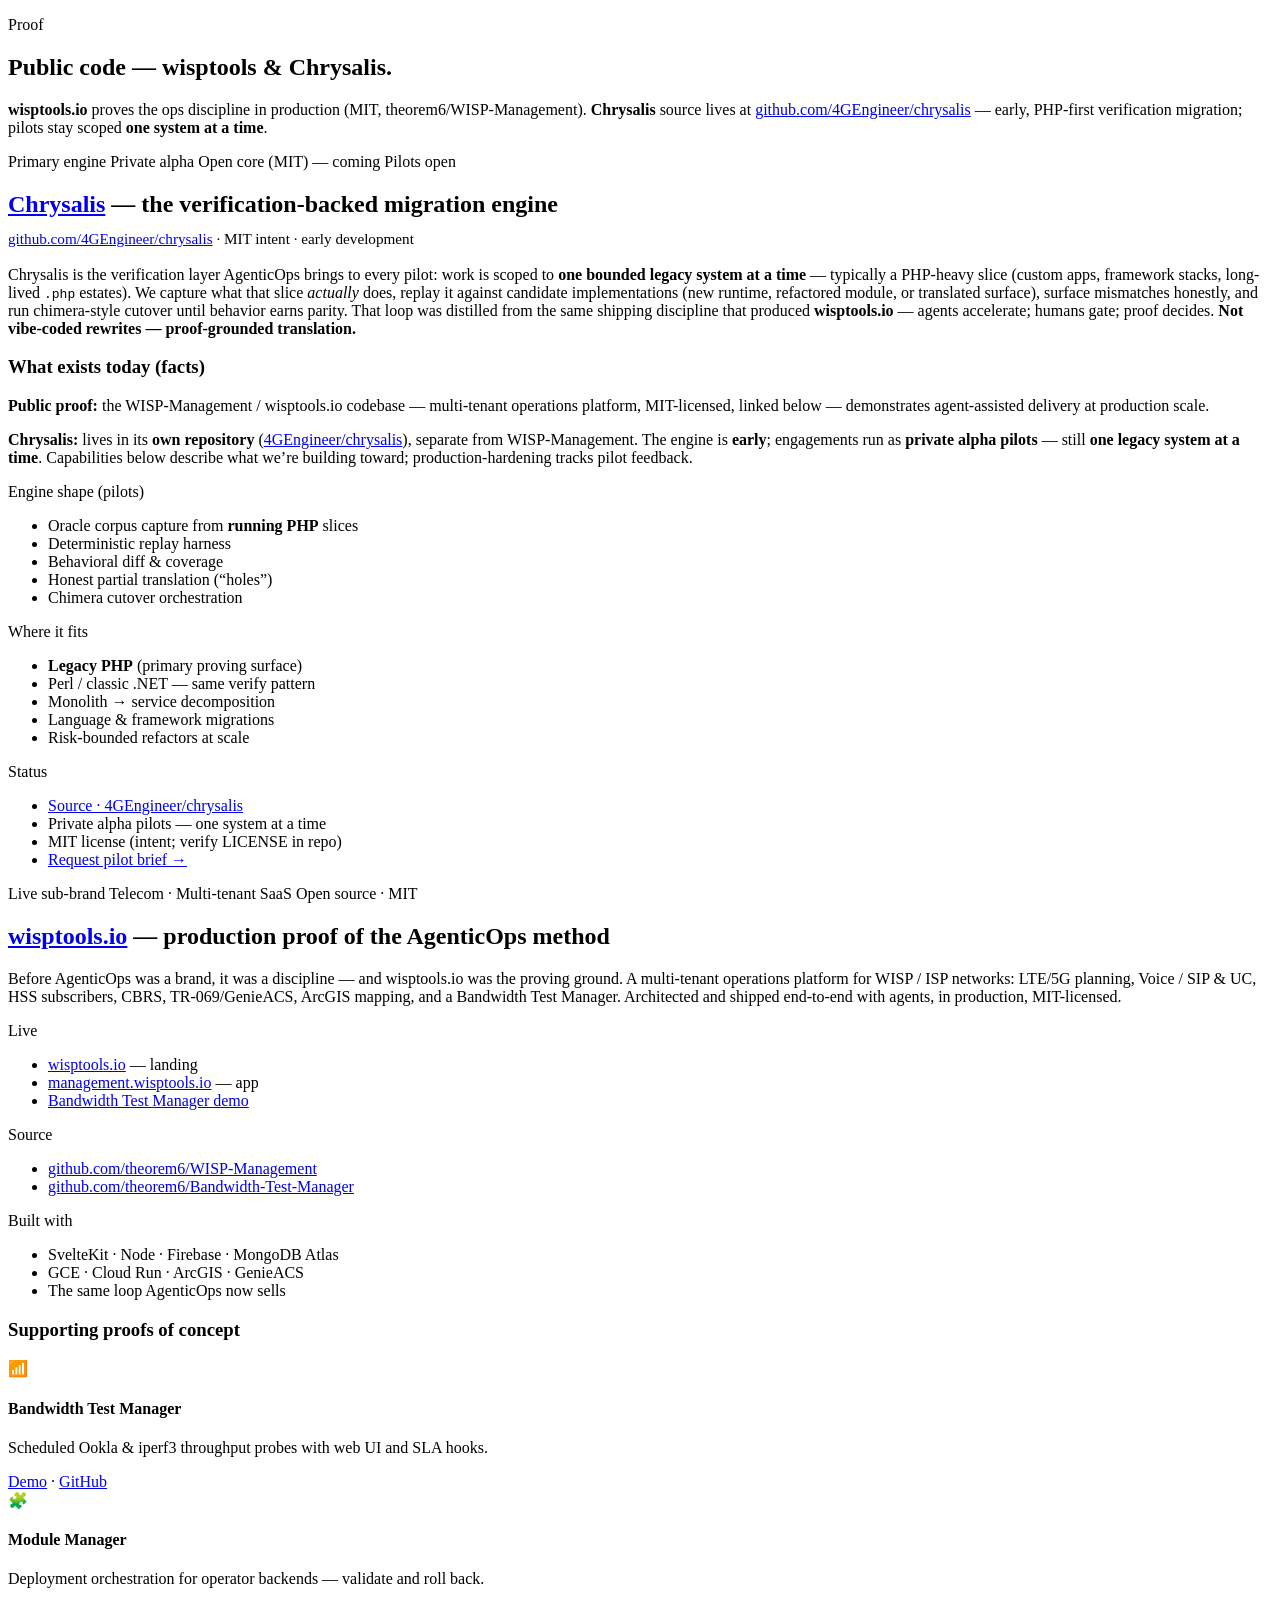
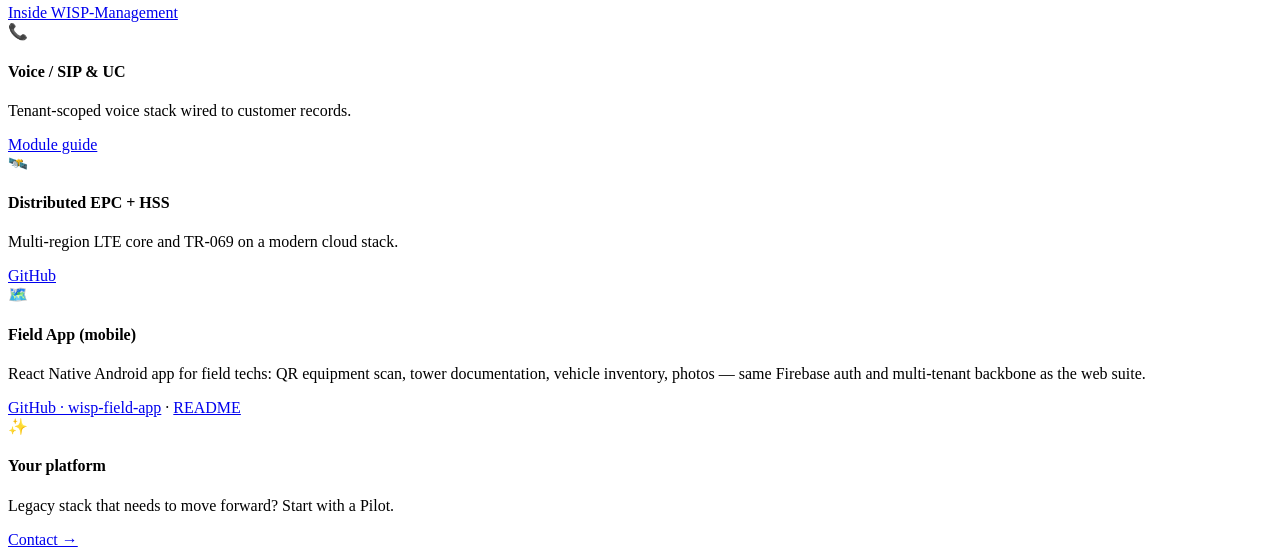
==== brand/agenticops-web/proof.html @ d4102ce5 "AgenticOps: link Chrysalis GitHub (4GEngineer/chrysalis), docs and 404 Co-authored-by: Cursor <curso" ====
<!DOCTYPE html>
<html lang="en">
<head>
  <meta charset="utf-8" />
  <meta name="viewport" content="width=device-width, initial-scale=1" />
  <title>Proof · Chrysalis &amp; wisptools.io · AgenticOps</title>
  <meta name="description" content="Proof: wisptools.io (MIT) + Chrysalis source github.com/4GEngineer/chrysalis — PHP-first verification migration, one system at a time." />
  <meta name="theme-color" content="#020208" />
  <link rel="canonical" href="https://agenticop.io/proof.html" />
  <link rel="icon" href="/logo.svg" type="image/svg+xml" />
  <link href="https://fonts.googleapis.com/css2?family=DM+Sans:ital,opsz,wght@0,9..40,400;0,9..40,500;0,9..40,600;0,9..40,700&amp;family=JetBrains+Mono:wght@400;500;600&amp;display=swap" rel="stylesheet" />
  <link rel="stylesheet" href="/agenticops.css" />
</head>
<body class="ao-page" data-ao-page="proof">
  <div class="ao-bg-fx" aria-hidden="true"><div class="ao-vignette"></div><div class="ao-orb ao-orb-a"></div><div class="ao-orb ao-orb-b"></div><div class="ao-grid"></div><div class="ao-noise"></div></div>
  <header class="ao-nav" role="banner" id="ao-site-nav"></header>

  <main class="ao-page-main">
    <section class="ao-section ao-page-hero">
      <div class="ao-wrap">
        <p class="ao-kicker">Proof</p>
        <h1 class="ao-page-title">Public code — wisptools &amp; Chrysalis.</h1>
        <p class="ao-sub">
          <strong>wisptools.io</strong> proves the ops discipline in production (MIT, theorem6/WISP-Management).
          <strong>Chrysalis</strong> source lives at <a href="https://github.com/4GEngineer/chrysalis" target="_blank" rel="noopener">github.com/4GEngineer/chrysalis</a> — early, PHP-first verification migration; pilots stay scoped <strong>one system at a time</strong>.
        </p>
      </div>
    </section>

    <section class="ao-section">
      <div class="ao-wrap">
        <article id="chrysalis" class="ao-feature ao-feature-primary">
          <div class="ao-feature-meta">
            <span class="ao-pill ao-pill-primary">Primary engine</span>
            <span class="ao-pill ao-pill-private">Private alpha</span>
            <span class="ao-pill">Open core (MIT) — coming</span>
            <span class="ao-pill">Pilots open</span>
          </div>
          <h2 class="ao-feature-title">
            <a href="https://github.com/4GEngineer/chrysalis" target="_blank" rel="noopener">Chrysalis</a>
            <span class="ao-feature-sub">— the verification-backed migration engine</span>
          </h2>
          <p style="margin-top:-8px;margin-bottom:18px;font-size:0.95rem;">
            <a href="https://github.com/4GEngineer/chrysalis" target="_blank" rel="noopener">github.com/4GEngineer/chrysalis</a>
            · MIT intent · early development
          </p>
          <p>
            Chrysalis is the verification layer AgenticOps brings to every pilot: work is scoped to
            <strong>one bounded legacy system at a time</strong> — typically a PHP-heavy slice (custom
            apps, framework stacks, long-lived <code>.php</code> estates). We capture what that slice
            <em>actually</em> does, replay it against candidate implementations (new runtime, refactored
            module, or translated surface), surface mismatches honestly, and run chimera-style cutover
            until behavior earns parity. That loop was distilled from the same shipping discipline that
            produced <strong>wisptools.io</strong> — agents accelerate; humans gate; proof decides.
            <strong>Not vibe-coded rewrites — proof-grounded translation.</strong>
          </p>
          <div class="ao-proof-reality">
            <h3>What exists today (facts)</h3>
            <p>
              <strong>Public proof:</strong> the WISP-Management / wisptools.io codebase — multi-tenant
              operations platform, MIT-licensed, linked below — demonstrates agent-assisted delivery at
              production scale.
            </p>
            <p>
              <strong>Chrysalis:</strong> lives in its <strong>own repository</strong>
              (<a href="https://github.com/4GEngineer/chrysalis" target="_blank" rel="noopener">4GEngineer/chrysalis</a>),
              separate from WISP-Management. The engine is <strong>early</strong>; engagements run as
              <strong>private alpha pilots</strong> — still <strong>one legacy system at a time</strong>.
              Capabilities below describe what we’re building toward; production-hardening tracks pilot feedback.
            </p>
          </div>
          <div class="ao-feature-grid">
            <div>
              <p class="ao-feature-label">Engine shape (pilots)</p>
              <ul class="ao-bullets">
                <li>Oracle corpus capture from <strong>running PHP</strong> slices</li>
                <li>Deterministic replay harness</li>
                <li>Behavioral diff &amp; coverage</li>
                <li>Honest partial translation (“holes”)</li>
                <li>Chimera cutover orchestration</li>
              </ul>
            </div>
            <div>
              <p class="ao-feature-label">Where it fits</p>
              <ul class="ao-bullets">
                <li><strong>Legacy PHP</strong> (primary proving surface)</li>
                <li>Perl / classic .NET — same verify pattern</li>
                <li>Monolith → service decomposition</li>
                <li>Language &amp; framework migrations</li>
                <li>Risk-bounded refactors at scale</li>
              </ul>
            </div>
            <div>
              <p class="ao-feature-label">Status</p>
              <ul class="ao-bullets">
                <li><a href="https://github.com/4GEngineer/chrysalis" target="_blank" rel="noopener">Source · 4GEngineer/chrysalis</a></li>
                <li>Private alpha pilots — one system at a time</li>
                <li>MIT license (intent; verify LICENSE in repo)</li>
                <li><a href="/contact.html">Request pilot brief →</a></li>
              </ul>
            </div>
          </div>
        </article>

        <article class="ao-feature ao-feature-secondary">
          <div class="ao-feature-meta">
            <span class="ao-pill ao-pill-accent">Live sub-brand</span>
            <span class="ao-pill">Telecom · Multi-tenant SaaS</span>
            <span class="ao-pill">Open source · MIT</span>
          </div>
          <h2 class="ao-feature-title">
            <a href="https://wisptools.io" target="_blank" rel="noopener">wisptools.io</a>
            <span class="ao-feature-sub">— production proof of the AgenticOps method</span>
          </h2>
          <p>
            Before AgenticOps was a brand, it was a discipline — and wisptools.io was the
            proving ground. A multi-tenant operations platform for WISP / ISP networks:
            LTE/5G planning, Voice / SIP &amp; UC, HSS subscribers, CBRS, TR-069/GenieACS,
            ArcGIS mapping, and a Bandwidth Test Manager. Architected and shipped
            end-to-end with agents, in production, MIT-licensed.
          </p>
          <div class="ao-feature-grid">
            <div>
              <p class="ao-feature-label">Live</p>
              <ul class="ao-bullets">
                <li><a href="https://wisptools.io" target="_blank" rel="noopener">wisptools.io</a> — landing</li>
                <li><a href="https://management.wisptools.io/login" target="_blank" rel="noopener">management.wisptools.io</a> — app</li>
                <li><a href="https://hss.wisptools.io/netperf/" target="_blank" rel="noopener">Bandwidth Test Manager demo</a></li>
              </ul>
            </div>
            <div>
              <p class="ao-feature-label">Source</p>
              <ul class="ao-bullets">
                <li><a href="https://github.com/theorem6/WISP-Management" target="_blank" rel="noopener">github.com/theorem6/WISP-Management</a></li>
                <li><a href="https://github.com/theorem6/Bandwidth-Test-Manager" target="_blank" rel="noopener">github.com/theorem6/Bandwidth-Test-Manager</a></li>
              </ul>
            </div>
            <div>
              <p class="ao-feature-label">Built with</p>
              <ul class="ao-bullets">
                <li>SvelteKit · Node · Firebase · MongoDB Atlas</li>
                <li>GCE · Cloud Run · ArcGIS · GenieACS</li>
                <li>The same loop AgenticOps now sells</li>
              </ul>
            </div>
          </div>
        </article>

        <h3 class="ao-h3">Supporting proofs of concept</h3>
        <div class="ao-cards ao-cards-3">
          <article class="ao-card ao-card-poc">
            <div class="ao-card-icon">📶</div>
            <h4>Bandwidth Test Manager</h4>
            <p>Scheduled Ookla &amp; iperf3 throughput probes with web UI and SLA hooks.</p>
            <div class="ao-card-links">
              <a href="https://hss.wisptools.io/netperf/" target="_blank" rel="noopener">Demo</a>
              <span>·</span>
              <a href="https://github.com/theorem6/Bandwidth-Test-Manager" target="_blank" rel="noopener">GitHub</a>
            </div>
          </article>
          <article class="ao-card ao-card-poc">
            <div class="ao-card-icon">🧩</div>
            <h4>Module Manager</h4>
            <p>Deployment orchestration for operator backends — validate and roll back.</p>
            <div class="ao-card-links">
              <a href="https://github.com/theorem6/WISP-Management" target="_blank" rel="noopener">Inside WISP-Management</a>
            </div>
          </article>
          <article class="ao-card ao-card-poc">
            <div class="ao-card-icon">📞</div>
            <h4>Voice / SIP &amp; UC</h4>
            <p>Tenant-scoped voice stack wired to customer records.</p>
            <div class="ao-card-links">
              <a href="https://github.com/theorem6/WISP-Management/blob/main/docs/guides/VOICE_SIP_UC_MODULE.md" target="_blank" rel="noopener">Module guide</a>
            </div>
          </article>
          <article class="ao-card ao-card-poc">
            <div class="ao-card-icon">🛰️</div>
            <h4>Distributed EPC + HSS</h4>
            <p>Multi-region LTE core and TR-069 on a modern cloud stack.</p>
            <div class="ao-card-links">
              <a href="https://github.com/theorem6/WISP-Management" target="_blank" rel="noopener">GitHub</a>
            </div>
          </article>
          <article class="ao-card ao-card-poc">
            <div class="ao-card-icon">🗺️</div>
            <h4>Field App (mobile)</h4>
            <p>
              React Native Android app for field techs: QR equipment scan, tower documentation,
              vehicle inventory, photos — same Firebase auth and multi-tenant backbone as the web suite.
            </p>
            <div class="ao-card-links">
              <a href="https://github.com/theorem6/WISP-Management/tree/main/wisp-field-app" target="_blank" rel="noopener">GitHub · wisp-field-app</a>
              <span>·</span>
              <a href="https://github.com/theorem6/WISP-Management/blob/main/wisp-field-app/README.md" target="_blank" rel="noopener">README</a>
            </div>
          </article>
          <article class="ao-card ao-card-poc ao-card-coming">
            <div class="ao-card-icon">✨</div>
            <h4>Your platform</h4>
            <p>Legacy stack that needs to move forward? Start with a Pilot.</p>
            <div class="ao-card-links"><a href="/contact.html">Contact →</a></div>
          </article>
        </div>
      </div>
    </section>
  </main>

  <footer class="ao-footer" id="ao-site-footer"></footer>
  <script src="/ao-layout.js" defer></script>
</body>
</html>
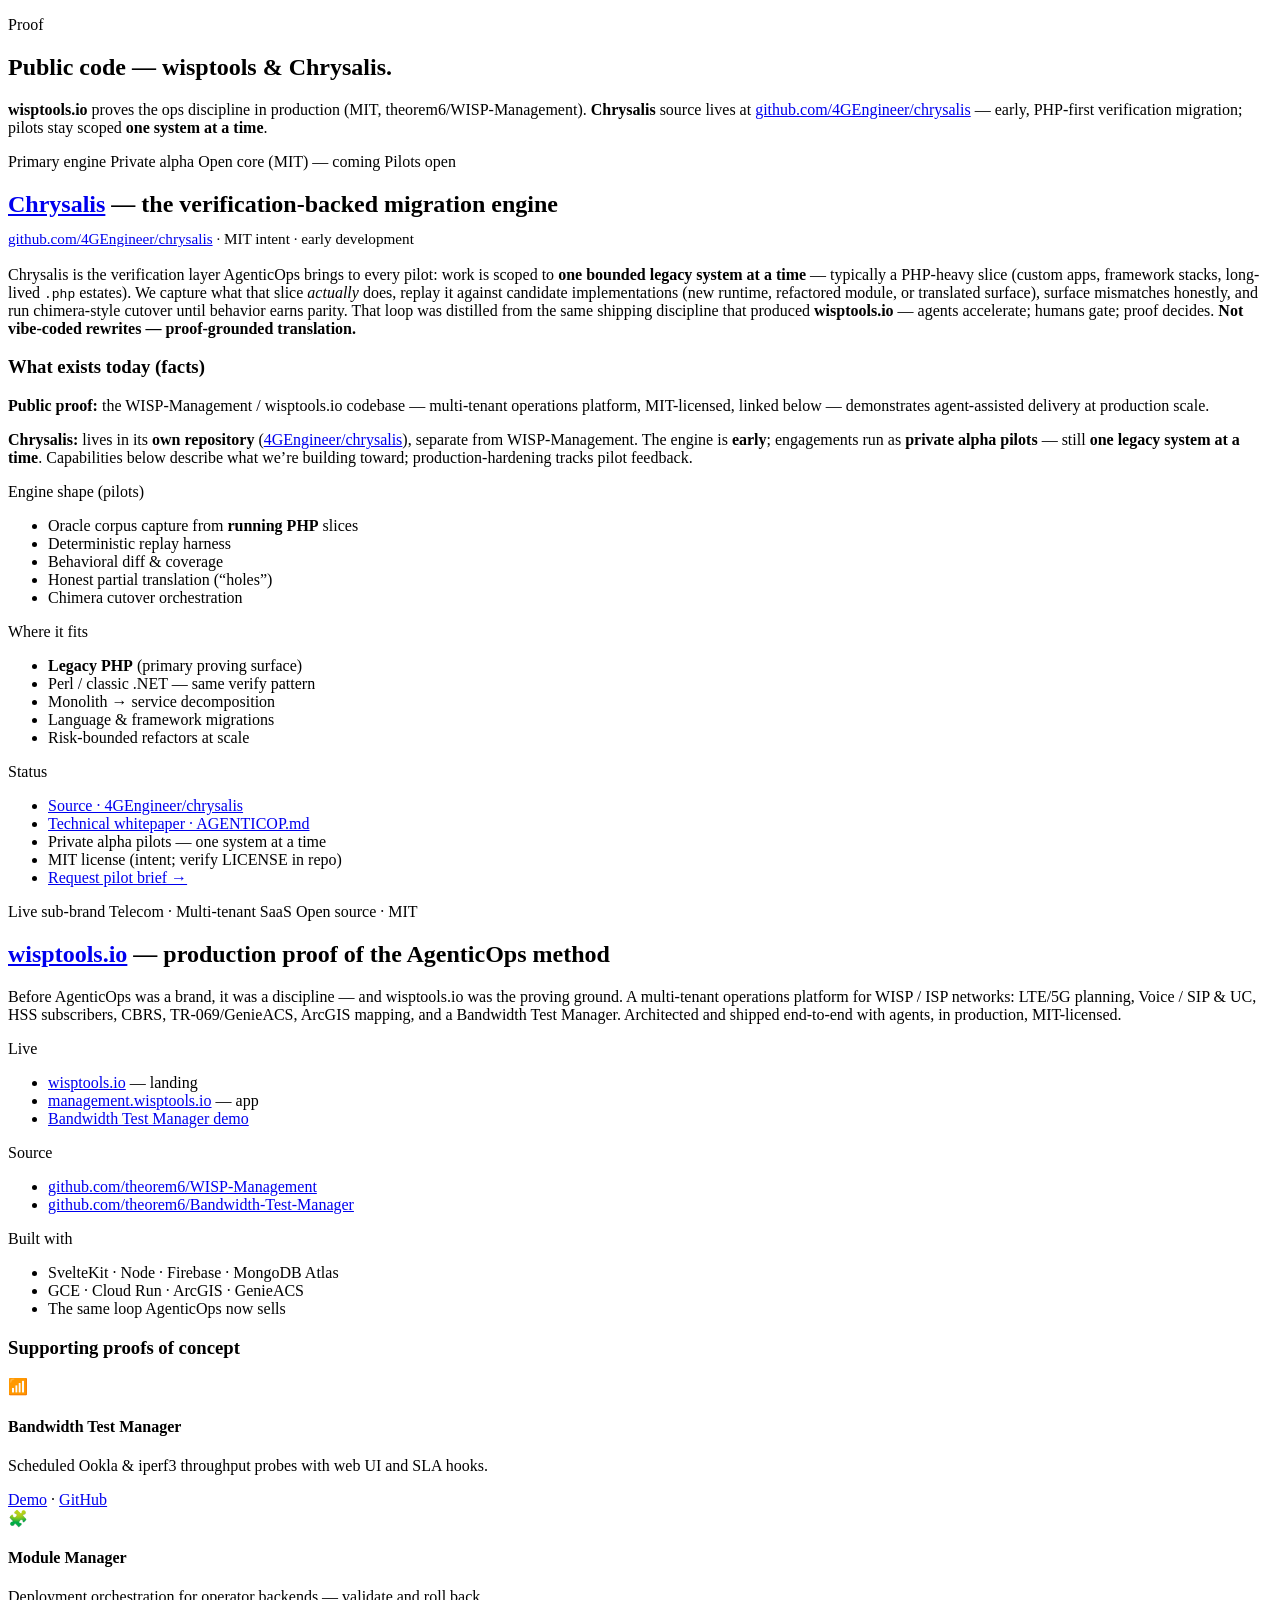
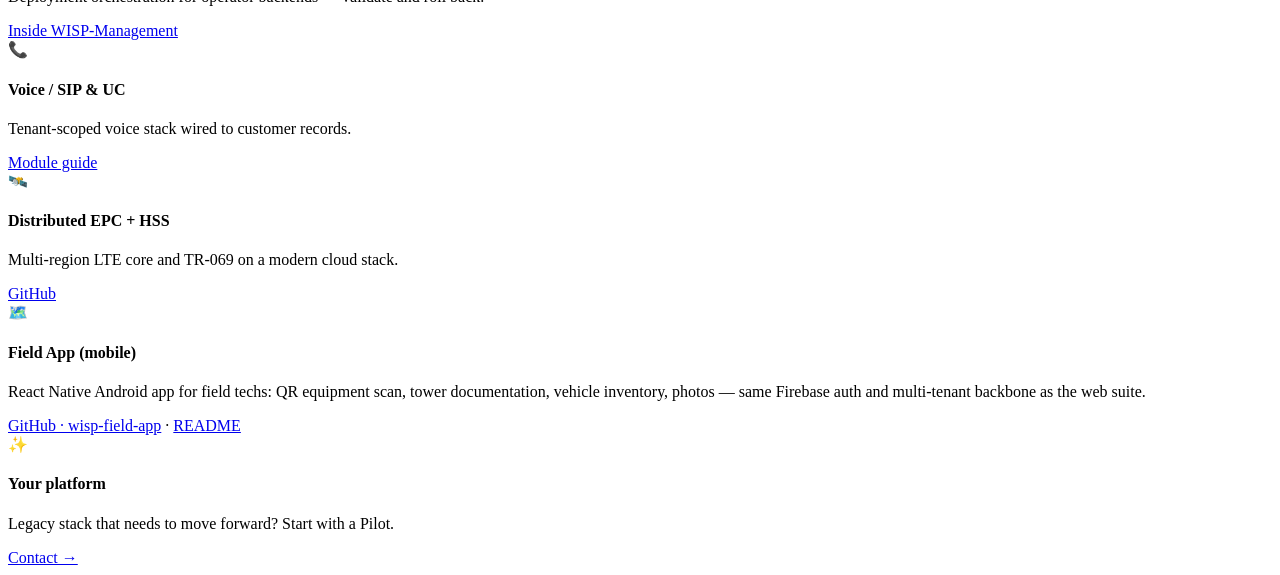
==== commit 6c26a000: "AgenticOps: whitepaper link (Chrysalis AGENTICOP.md), LinkedIn helper + maintenance doc Co-authored-" ====
--- a/brand/agenticops-web/proof.html
+++ b/brand/agenticops-web/proof.html
@@ -94,6 +94,7 @@
               <p class="ao-feature-label">Status</p>
               <ul class="ao-bullets">
                 <li><a href="https://github.com/4GEngineer/chrysalis" target="_blank" rel="noopener">Source · 4GEngineer/chrysalis</a></li>
+                <li><a href="https://github.com/4GEngineer/chrysalis/blob/main/docs/AGENTICOP.md" target="_blank" rel="noopener">Technical whitepaper · AGENTICOP.md</a></li>
                 <li>Private alpha pilots — one system at a time</li>
                 <li>MIT license (intent; verify LICENSE in repo)</li>
                 <li><a href="/contact.html">Request pilot brief →</a></li>
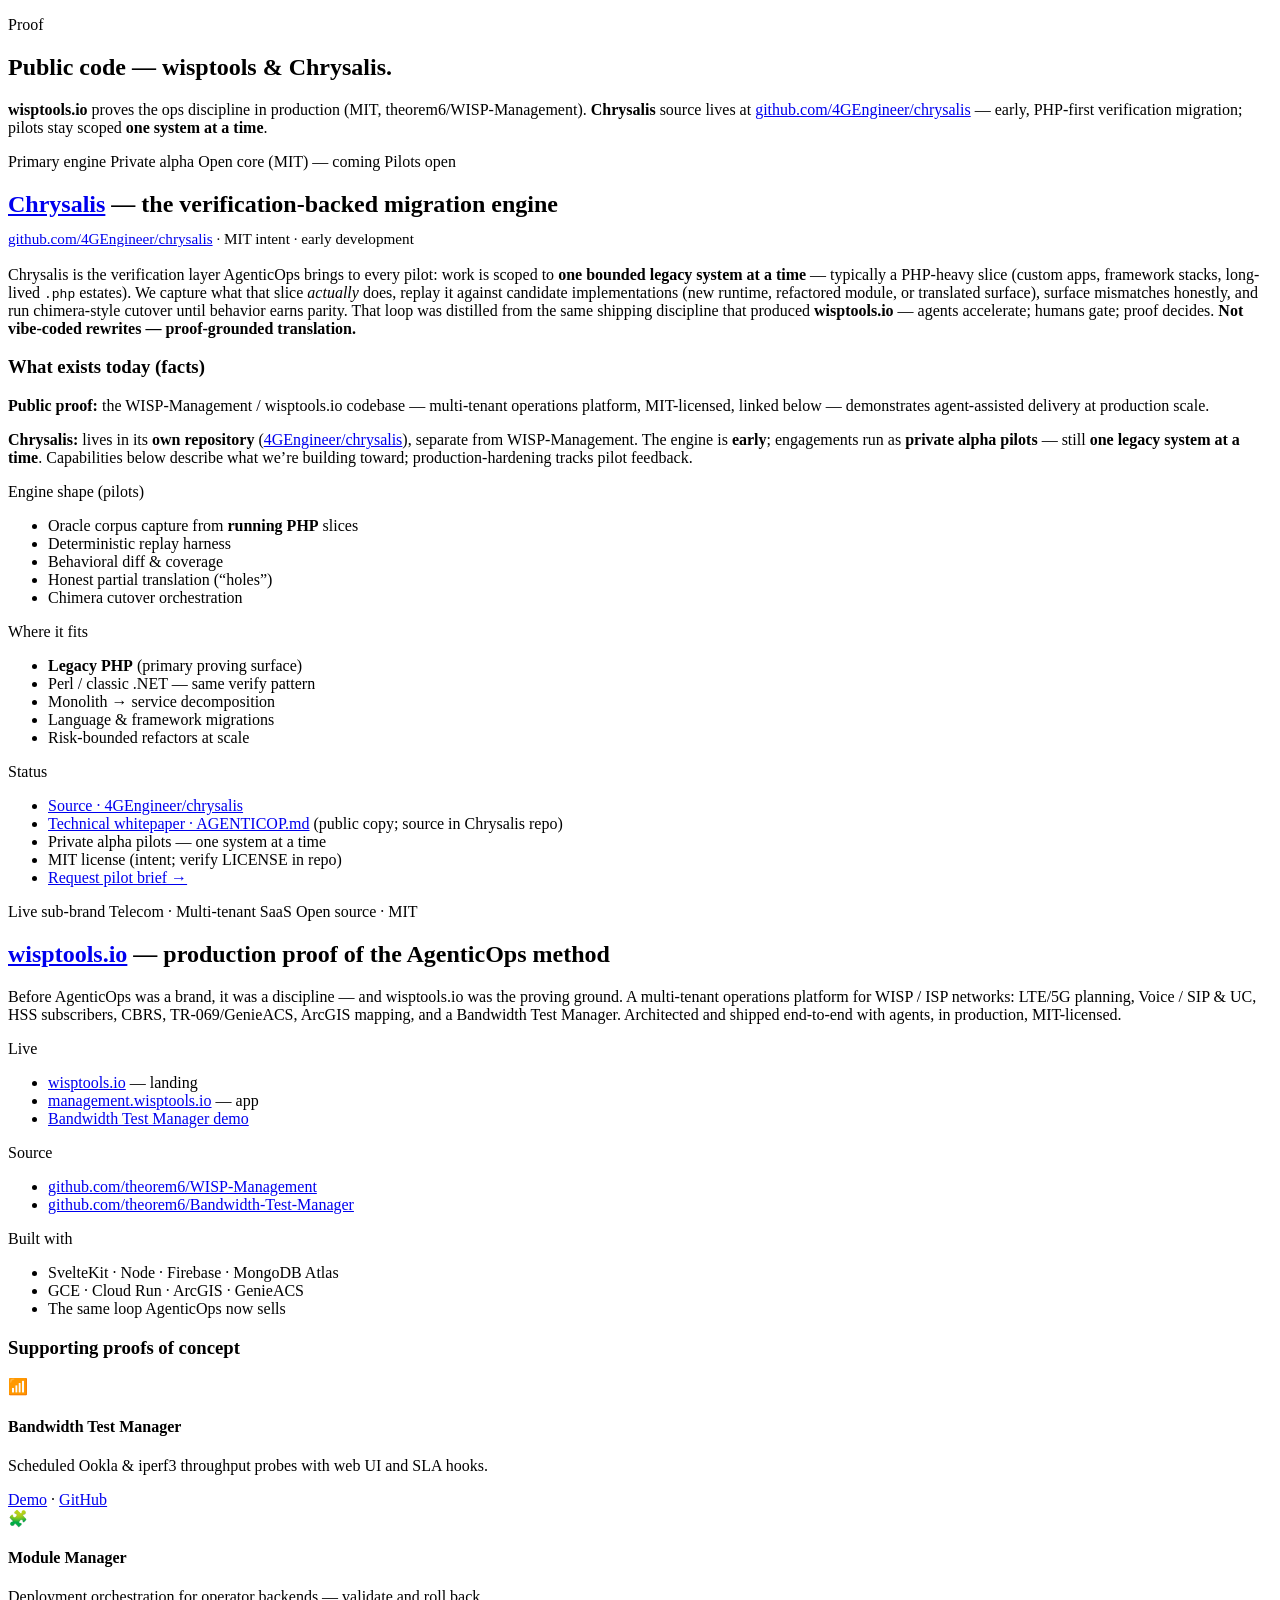
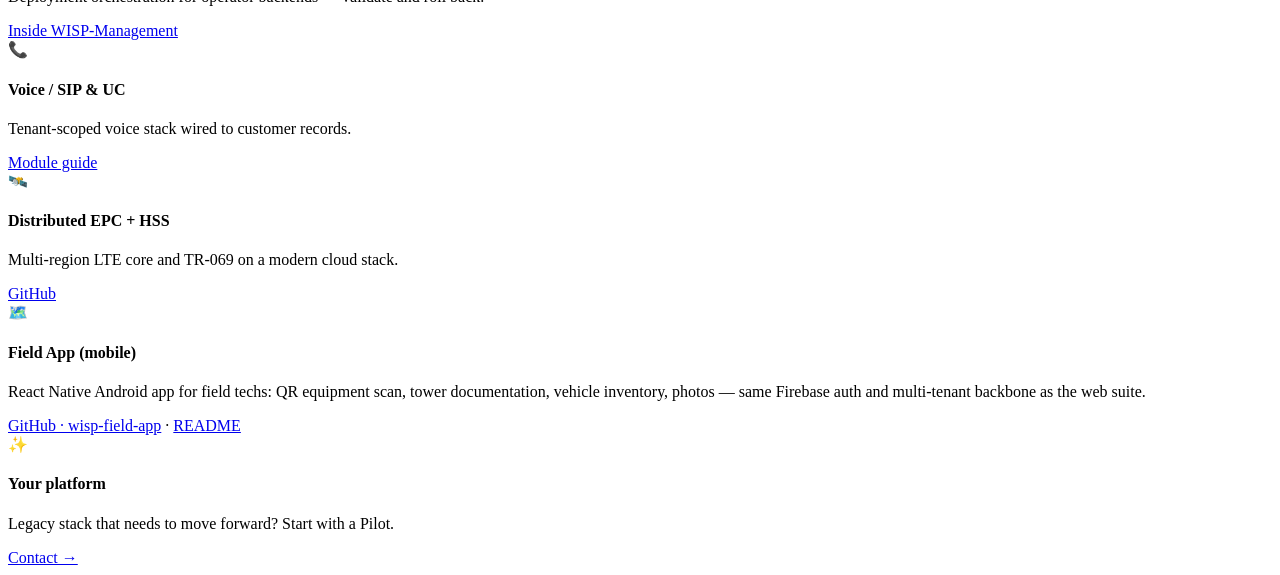
==== commit 640ea731: "AgenticOps: host whitepaper at /AGENTICOP.md (Chrysalis mirror); fix GitHub-only links Co-authored-b" ====
--- a/brand/agenticops-web/proof.html
+++ b/brand/agenticops-web/proof.html
@@ -94,7 +94,7 @@
               <p class="ao-feature-label">Status</p>
               <ul class="ao-bullets">
                 <li><a href="https://github.com/4GEngineer/chrysalis" target="_blank" rel="noopener">Source · 4GEngineer/chrysalis</a></li>
-                <li><a href="https://github.com/4GEngineer/chrysalis/blob/main/docs/AGENTICOP.md" target="_blank" rel="noopener">Technical whitepaper · AGENTICOP.md</a></li>
+                <li><a href="/AGENTICOP.md">Technical whitepaper · AGENTICOP.md</a> <span class="ao-muted">(public copy; source in Chrysalis repo)</span></li>
                 <li>Private alpha pilots — one system at a time</li>
                 <li>MIT license (intent; verify LICENSE in repo)</li>
                 <li><a href="/contact.html">Request pilot brief →</a></li>
